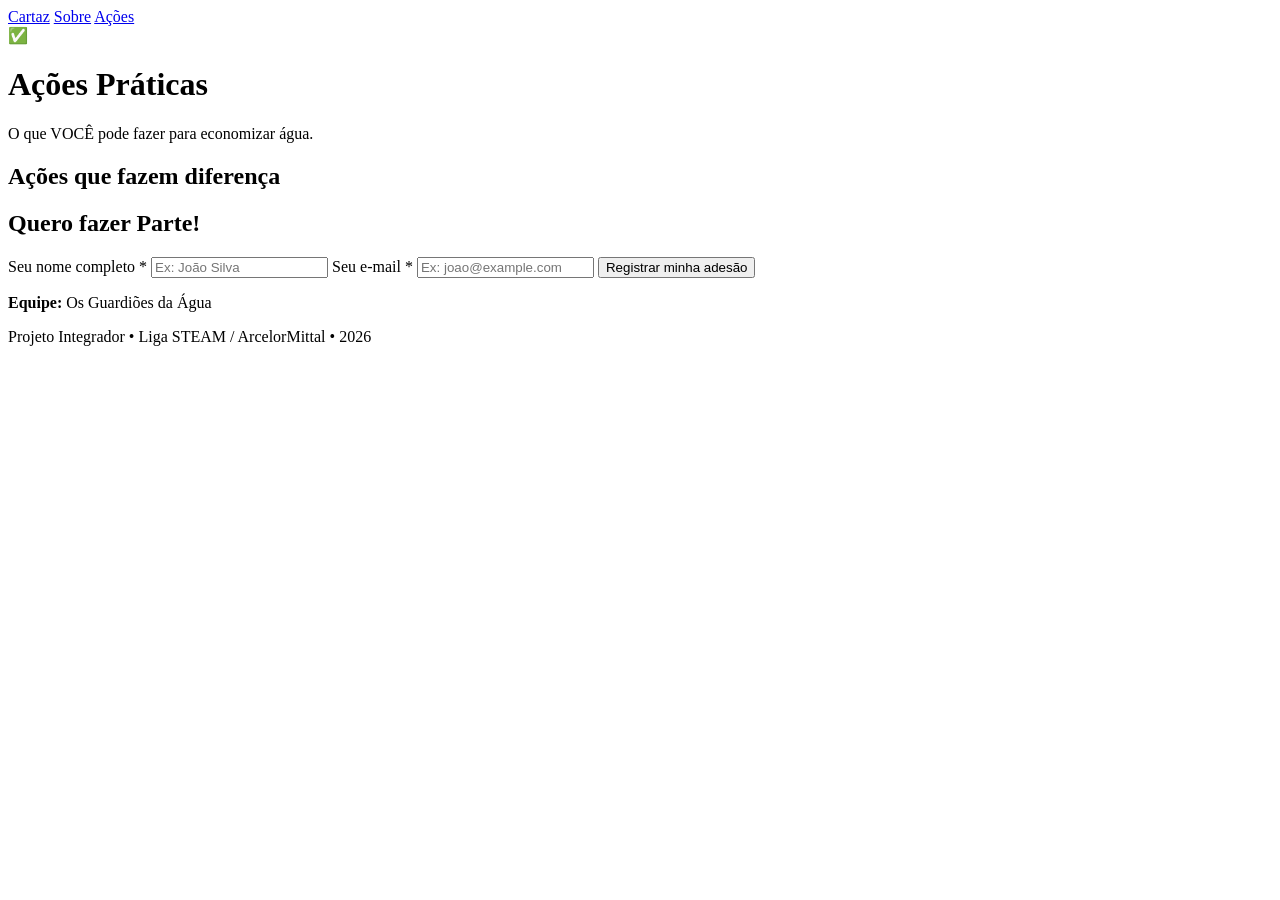
==== trabalho/acoes.html @ 5ba0f22c "Add files via upload" ====
<!DOCTYPE html>
<html lang="pt-br">
<head>
    <meta charset="UTF-8">
    <meta name="viewport" content="width=device-width, initial-scale=1.0">
    <title>Ações Práticas | O que você pode fazer</title>
    <link rel="stylesheet" href="style.css">
</head>
<body>
      <nav class="menu-navegacao">
        <a href="index.html">Cartaz</a>
        <a href="sobre.html">Sobre</a>
        <a href="acoes.html"  class="ativo">Ações</a>
    </nav>
 
   <header>
        <div class="emoji-grande" role="img" aria-label="Checkmark">✅</div>
        <h1>Ações Práticas</h1>
        <p class="subtitulo">O que VOCÊ pode fazer para economizar água.</p>
    </header>
 
    <main>
        <section>
            <h2>Ações que fazem diferença</h2>
            <div class="lista-acoes" id="container-acoes">
            </div>
        </section>
 
        <section class="secao-cinza">
            <div class="container-central">
                <h2> Quero fazer Parte!</h2>
                <form class="formulario" id="formulario-adesao" novalidate>
                    <label for="nome">Seu nome completo *</label>
                    <input type="text" id="nome" name="nome" required placeholder="Ex: João Silva">
 
                    <label for="email">Seu e-mail *</label>
                    <input type="email" id="email" name="email" required placeholder="Ex: joao@example.com">
 
                    <button class="botao" type="submit">Registrar minha adesão</button>
                    <div class="mensagem-retorno" id="mensagem-retorno"></div>
                </form>
            </div>
        </section>
    </main>
 
        <footer>
            <p><strong>Equipe:</strong> Os Guardiões da Água</p>
            <p>Projeto Integrador • Liga STEAM / ArcelorMittal • 2026</p>
        </footer>
 
</body>
</html>
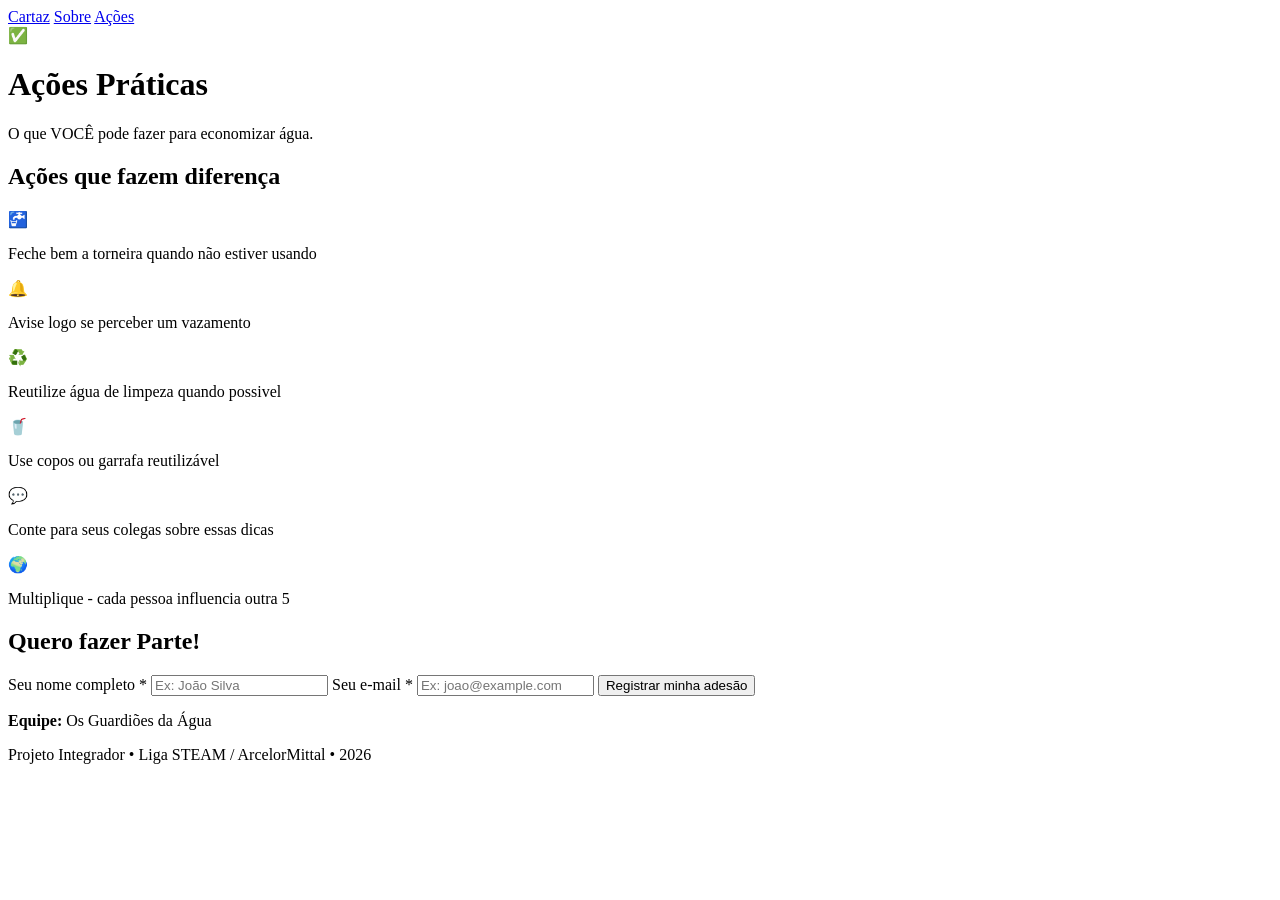
==== commit 5228eb20: "Add files via upload" ====
--- a/trabalho/acoes.html
+++ b/trabalho/acoes.html
@@ -47,6 +47,7 @@
             <p><strong>Equipe:</strong> Os Guardiões da Água</p>
             <p>Projeto Integrador • Liga STEAM / ArcelorMittal • 2026</p>
         </footer>
+        <script src="script.js"></script>
  
 </body>
 </html>
